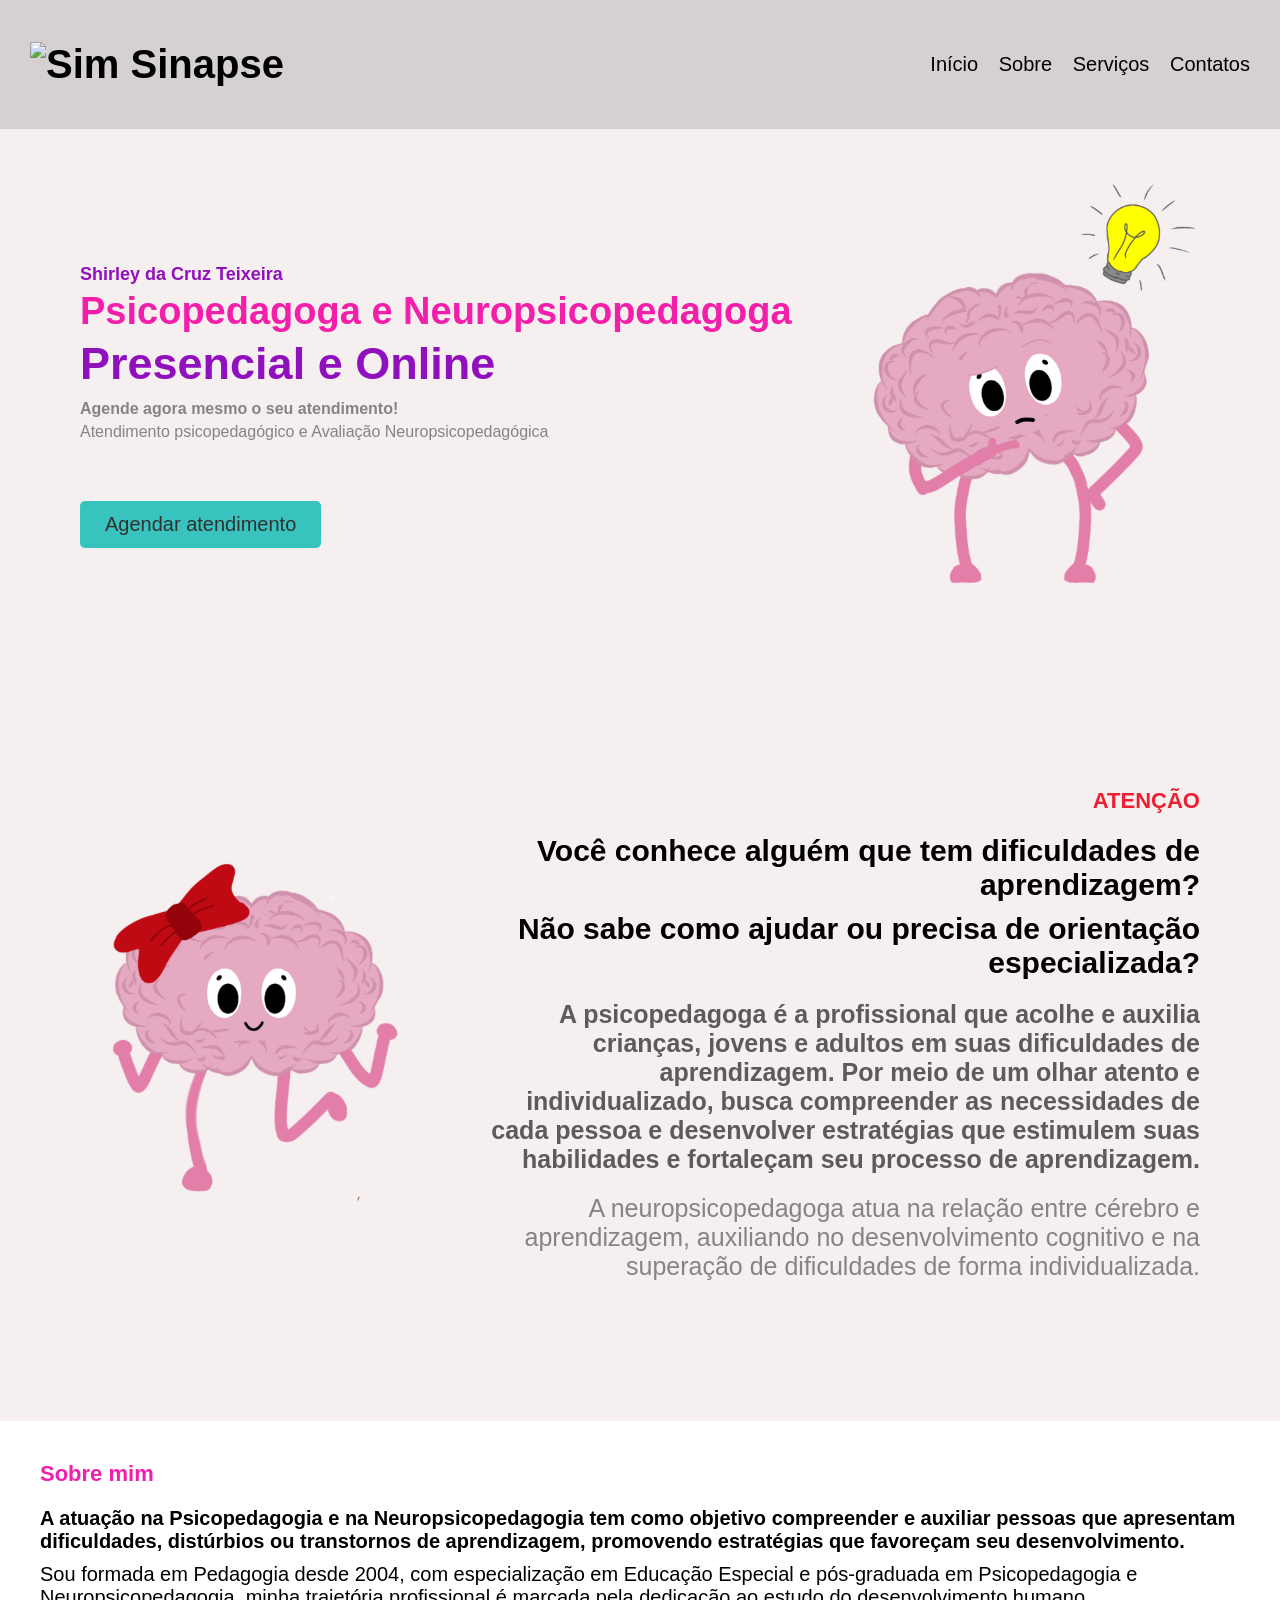
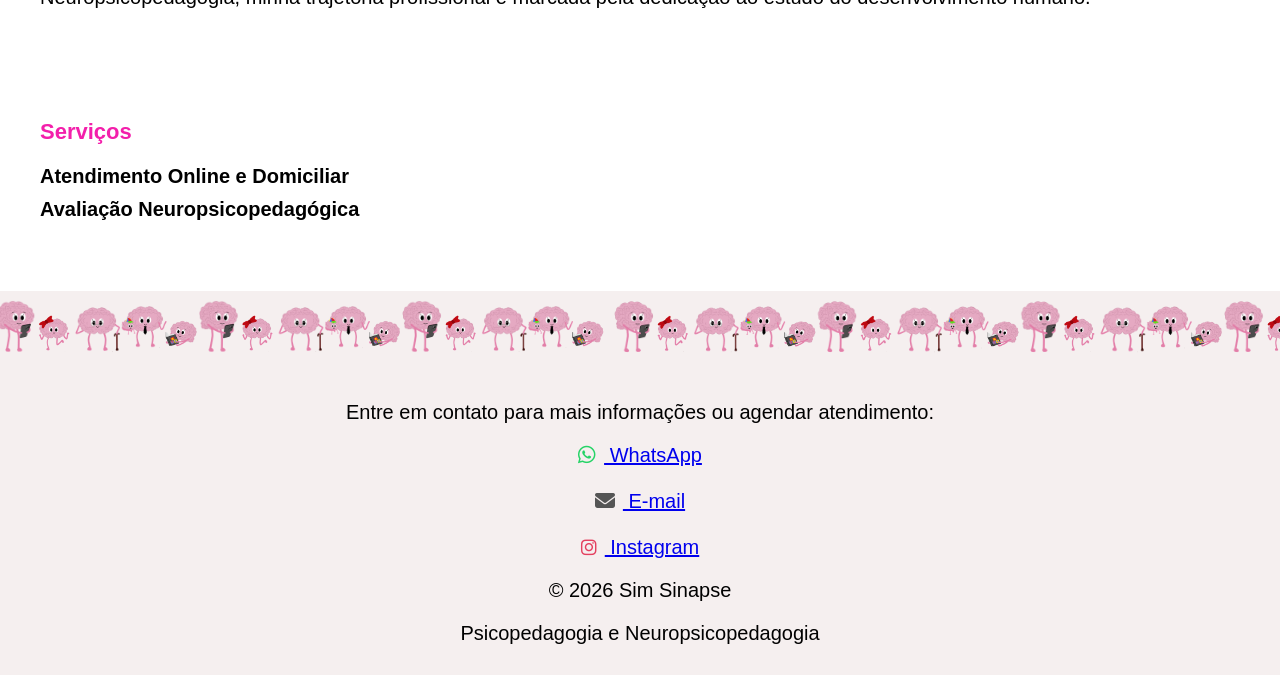
==== index.html @ 11de3b7a "Add files via upload" ====
<!DOCTYPE html> <!---- Declaração do tipo de documento, indicando que este é um documento HTML5 --> 
<html lang="pt-br"> <!-- Elemento raiz do documento HTML, com o atributo "lang" indicando que o idioma principal é o português do Brasil -->

<head> <!-- Cabeçalho do documento, onde são definidas as meta-informações e links para recursos externos que não aparecem diretamente na página -->
  <meta charset="UTF-8"> <!-- Define a codificação de caracteres como UTF-8 (pode usar acentos, cedilha, etc..) -->
  <title>Sim sinapse -  Psicopedagogia e Neuropsicopedagogia</title> <!-- Título da página, que aparece na aba do navegador --> 
  <link rel="stylesheet" href="style.css"> <!--  Link para o arquivo de estilo CSS, que define a aparência da página -->
  <meta name="viewport" content="width=device-width, initial-scale=1.0"> <!-- adapta o site ao tamanho da tela-->
  <meta name="description" content="Atendimento psicopedagógico com foco em estimulação cognitiva para crianças, jovens e adultos."> <!-- descrição que aparece nos resultados de busca do google-->
  <meta name="robots" content="index, follow"> <!-- instrução para os motores de busca indexarem a página e seguirem os links -->
  <link rel="icon" href="loguinho.png"> <!-- ícone que aparece na aba do navegador -->
  <link rel="stylesheet" href="https://cdnjs.cloudflare.com/ajax/libs/font-awesome/6.5.0/css/all.min.css"> <!-- link para a biblioteca de ícones Font Awesome, que permite usar ícones em toda a página -->
</head>

<body> <!-- Corpo do documento, onde o conteúdo visível da página é colocado -->

<header> <!-- Cabeçalho da página, geralmente contém o título e a navegação principal -->
  <h1> <img src="logo.png" alt="Sim Sinapse" class="logo"></h1>
  <nav> <!-- Elemento de navegação, que contém links para diferentes seções da página -->
    <a href="#home">Início</a> 
    <a href="#sobre">Sobre</a>
    <a href="#servicos">Serviços</a>
    <a href="#contato">Contatos</a>
  </nav>

  <div class="menu-icon" onclick="toggleMenu()"> <!-- Ícone de menu para dispositivos móveis, que chama a função "toggleMenu()" quando clicado -->
    ☰
  </div>
</header>

<section id="home" class="hero"> <!-- Seção principal da página, identificada pelo id "home", que pode ser acessada através do link de navegação -->
  <h1>Shirley da Cruz Teixeira</h1>
  <h2>Psicopedagoga e Neuropsicopedagoga</h2>
  <h3>Presencial e Online</h3>
  <h4>Agende agora mesmo o seu atendimento! </h4> <!-- Parágrafo de texto que incentiva os visitantes a agendar um atendimento -->
  <p>Atendimento psicopedagógico e Avaliação Neuropsicopedagógica </p>
  <a href="#contato" class="botao-agendar">Agendar atendimento</a> <!-- Parágrafo de texto que descreve os serviços oferecidos, seguido por um link para a seção de contato, estilizado como um botão -->
</section>

<section id="atencao" class="atencao">
  <h2>ATENÇÃO </h2>
  <h3>Você conhece alguém que tem dificuldades de aprendizagem? </h3>
  <h4>Não sabe como ajudar ou precisa de orientação especializada? </h4>
  <h5>A psicopedagoga é a profissional que acolhe e auxilia crianças, jovens e adultos em suas dificuldades de aprendizagem. Por meio de um olhar atento e individualizado, busca compreender as necessidades de cada pessoa e desenvolver estratégias que estimulem suas habilidades e fortaleçam seu processo de aprendizagem.</h5>
  <p>A neuropsicopedagoga atua na relação entre cérebro e aprendizagem, auxiliando no desenvolvimento cognitivo e na superação de dificuldades de forma individualizada.</p>
</section>
    
<div class="container-colunas">

 <section id="sobre" class="sobre">
  <h2>Sobre mim</h2>
  <h3>
  A atuação na Psicopedagogia e na Neuropsicopedagogia tem como objetivo compreender e auxiliar pessoas que apresentam dificuldades, distúrbios ou transtornos de aprendizagem, promovendo estratégias que favoreçam seu desenvolvimento.
  </h3>
  <p>
  Sou formada em Pedagogia desde 2004, com especialização em Educação Especial e pós-graduada em Psicopedagogia e Neuropsicopedagogia, minha trajetória profissional é marcada pela dedicação ao estudo do desenvolvimento humano.
  </p>
 </section>

 <section id="servicos" class="servico">
  <h2>Serviços</h2>
  <h3>Atendimento Online e Domiciliar</h3>
  <h4>Avaliação Neuropsicopedagógica</h4>
 </section>

</div>

<section id="contato" class="contato"></section>

<footer>
  <p>Entre em contato para mais informações ou agendar atendimento:</p>
    <a href="https://wa.me/5511989924814?text=Olá,%20vim%20pelo%20site%20Sim%20Sinapse" target="_blank">
    <i class="fa-brands fa-whatsapp"></i> WhatsApp
    </a>
      <br><br>
    <a href="mailto:yazurc@yahoo.com.br">
    <i class="fa-solid fa-envelope"></i> E-mail
    </a>
      <br><br>
    <a href="https://www.instagram.com/simsinapse" target="_blank">
    <i class="fa-brands fa-instagram"></i> Instagram
    </a>
  </section>
  <p>© 2026 Sim Sinapse</p>
  <p>Psicopedagogia e Neuropsicopedagogia</p>
</footer>

<script src="script.js"></script>

</body>
</html>
---- style.css ----
.logo{
  height:110px;
}

body{
  margin:0;
  font-family: Arial;
  font-size: 20px;
}

header{
  display:flex;
  justify-content:space-between;
  align-items:center;
  padding:15px 30px;
  background: #d5d1d1;
}

@media (max-width: 768px) {
  .hero, .atencao {
    padding: 60px 20px; /* menos espaço para caber na tela pequena */
  }

  .hero h1, .hero h2, .hero h3, .hero h4, .hero p {
    font-size: 14px; /* ajustar tamanho das fontes */
  }

  .atencao h2, .atencao h3, .atencao h4, .atencao h5, .atencao p {
    text-align: left; /* tirar alinhamento à direita */
    padding-left: 0; /* remover padding exagerado */
    font-size: 16px; /* ajustar fontes */
  }
}

.hero h1{
  font-size:18px;
  font-family: 'Helvetica', sans-serif;
  color:#9110be;
  margin-bottom:5px;
}

.hero h2{
  font-size:38px;
  font-family: Arial;
  font-weight:bold;
  color:#F31FAB;
  margin-top:0;
  margin-bottom:5px;
}

.hero h3{
  font-size:45px;
  font-family: Arial;
  font-weight:bold;
  color:#9110be;
  margin-top:0;
  margin-bottom:10px;
}

.hero h4{
  font-size:16px;
  font-family: 'Helvetica', sans-serif;
  color:rgb(132, 132, 132);
  margin-top:0;
  margin-bottom:5px;
}

.hero p{
  font-size:16px;
  font-family: 'Helvetica', sans-serif;
  color:rgb(132, 132, 132);
  margin-top:0;
  margin-bottom:20px;
}

.botao-agendar{
  background: rgb(57, 195, 190);
  color: rgb(49, 49, 49);
  padding: 12px 25px;
  text-decoration: none;
  border-radius: 5px;
  display: inline-block;
  margin-top: 40px;
}

.hero{
  background-image: url("fundo1.png");
  background-size: cover;
  background-position: center;
  padding:120px 80px;
}

@media (max-width:768px){
  .botao-agendar{
    width: 100%; /* botão ocupa toda largura */
    padding: 12px;
    font-size: 16px;
  }

  p, h1, h2, h3, h4, h5{
    font-size: 14px; /* ajusta fontes */
  }
}

.atencao h2{
  text-align: right;
  padding-left: 400px;
  font-size:22px;
  font-family: 'Helvetica', sans-serif;
  font-weight:bold;
  color:#EE1F31;
  margin-top:0;
  margin-bottom:20px;
}

.atencao h3{
  text-align: right;
  padding-left: 400px;
  font-size:30px;
  font-family: 'Helvetica', sans-serif;
  font-weight:bold;
  color:#000000;
  margin-top:0;
  margin-bottom:10px;
}

.atencao h4{
  text-align: right;
  padding-left: 400px;
  font-size:30px;
  font-family: 'Helvetica', sans-serif;
  font-weight: bold;
  color:#000000;
  margin-top:0;
  margin-bottom:20px;
}

.atencao h5{
  text-align: right;
  padding-left: 400px;
  font-size:25px;
  font-family: 'Helvetica', sans-serif;
  color:rgb(92, 91, 91);
  margin-top:0;
  margin-bottom:20px;
}

.atencao p{
  text-align: right;
  padding-left: 400px;
  font-size:25px;
  font-family: 'Helvetica', sans-serif;
  color:rgb(132, 132, 132);
  margin-top:0;
  margin-bottom:20px;
}

.atencao{
  background-image: url("fundo2.png");
  background-size: cover;
  background-position: center;
  padding:120px 80px;
}

@media (max-width: 768px) {
  .container-colunas {
    flex-direction: column; /* empilha as colunas */
    gap: 20px; /* diminui o espaço entre elas */
  }

  .sobre, .servico {
    width: 100%; /* cada coluna ocupa toda a largura */
    border-right: none; /* remove a linha vertical */
  }
}


.sobre h2{
  font-size:22px;
  font-family: 'Helvetica', sans-serif;
  font-weight:bold;
  color:#F31FaB;
  margin-top:0;
  margin-bottom:20px;
}

.sobre h3{
  font-size:20px;
  font-family: 'Helvetica', sans-serif;
  color:#000000;
  margin-top:0;
  margin-bottom:10px;
}

.sobre p{
  font-size:20px;
  font-family: 'Helvetica', sans-serif;
  color:#000000;
  margin-top:0;
  margin-bottom:30px;
}

.servico h2{
  font-size:22px;
  font-family: 'Helvetica', sans-serif;
  font-weight:bold;
  color:#F31FaB;
  margin-top:0;
  margin-bottom:20px;
}

.servico h3{
  font-size:20px;
  font-family: 'Helvetica', sans-serif;
  color:#000000;
  margin-top:0;
  margin-bottom:10px;
}

.servico h4{
  font-size:20px;
  font-family: 'Helvetica', sans-serif;
  color:#000000;
  margin-top:0;
  margin-bottom:30px;
}

nav a{
  color:rgb(0, 0, 0);
  margin-left:15px;
  text-decoration:none;
}

.menu-icon{
  font-size:30px;
  color:rgb(0, 0, 0);
  cursor:pointer;
  display:none;
}


@media (max-width:768px){ 

  nav{
    display:none;
    position:absolute;
    top:70px;
    right:0;
    background:#f5efef;
    flex-direction:column;
    width:200px;
  }

  nav a{
    padding:15px;
    border-bottom:1px solid #000000;
  }

  .menu-icon{
    display:block;
  }

}

section{
  padding:40px;
}

.contato{
  background-image: url("linha.png");
  background-size: cover;
  background-position: center;
}

.footer{
  font-size:10px;
  color:#000000;
  text-decoration:none;
  background:#f5efef;
}

.fa-whatsapp{
  color:#25D366;
  margin-right:8px;
}

.fa-envelope{
  margin-right:8px;
  color:#555;
}

.fa-instagram{
  color:#E4405F;
  margin-right:8px;
  font-size:18px;
}

footer{
  background:#f5efef;
  color:rgb(0, 0, 0);
  text-align:center;
  padding:10px;
}
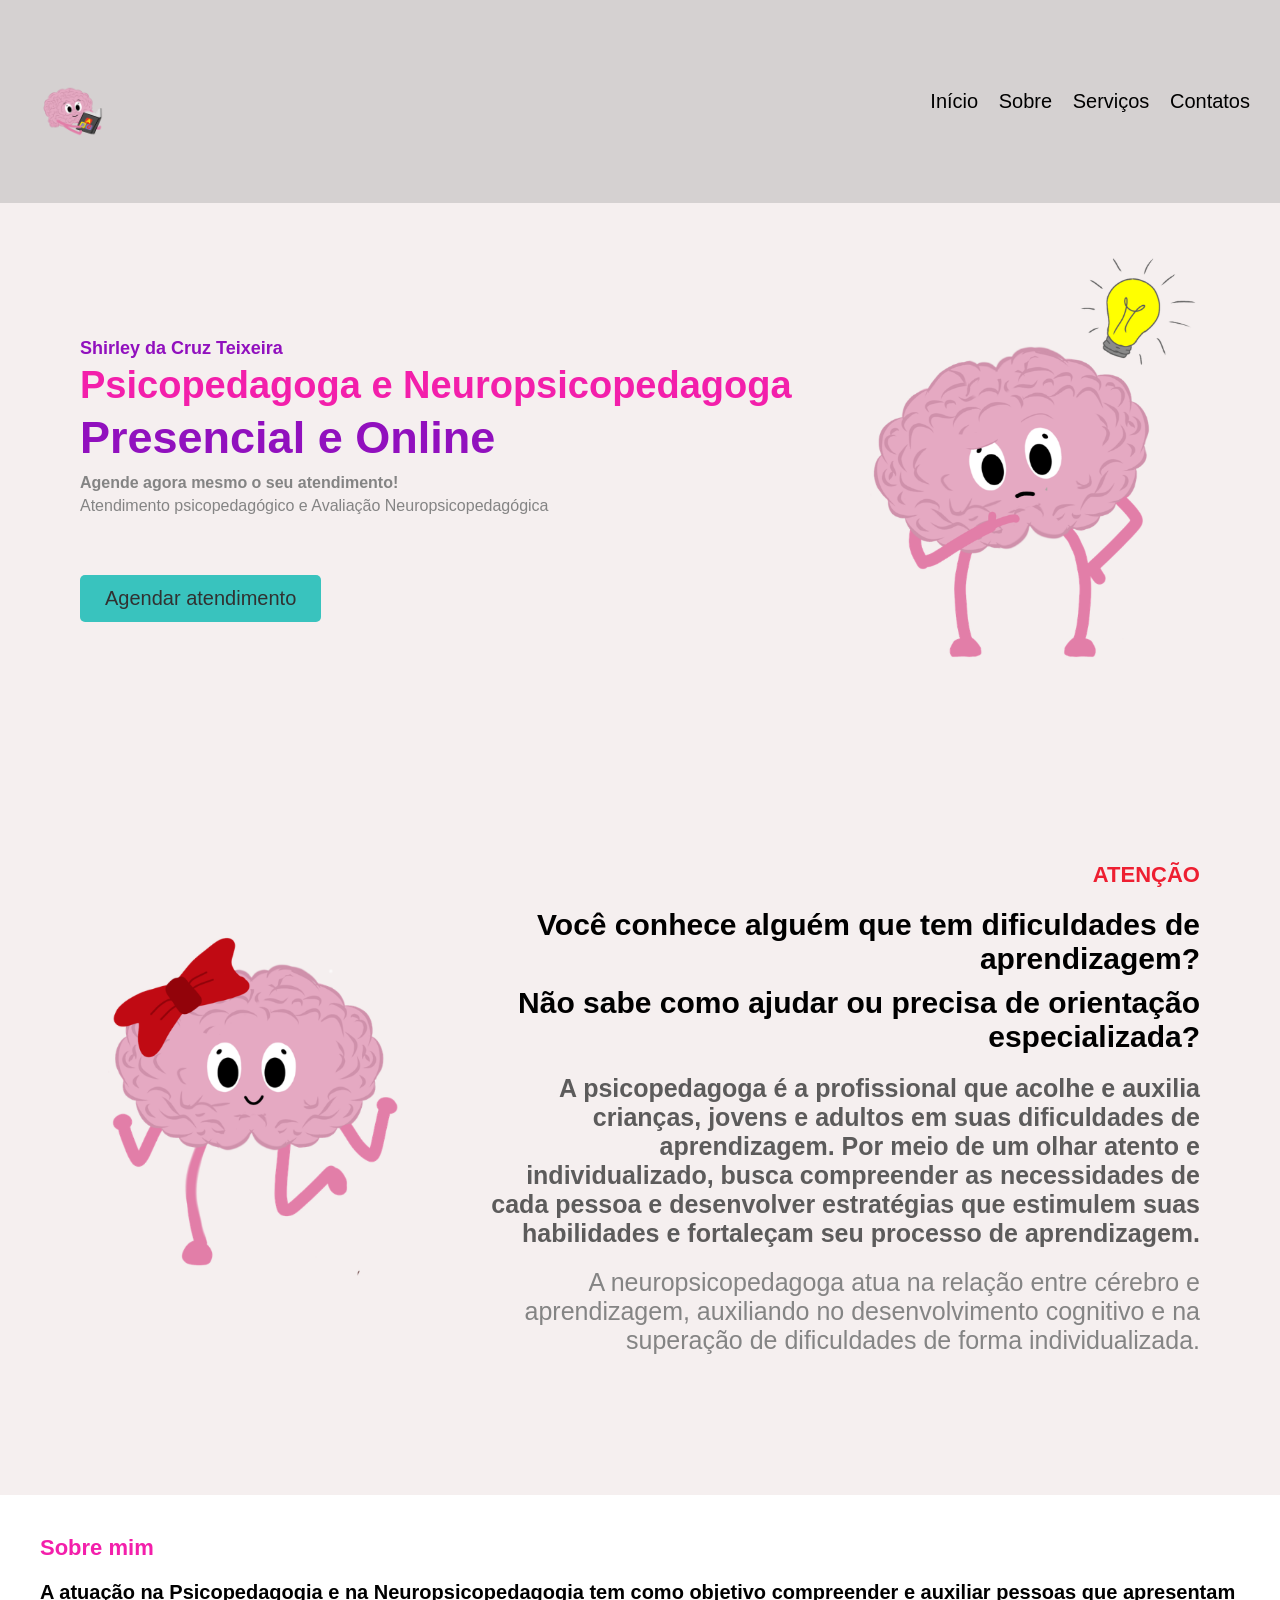
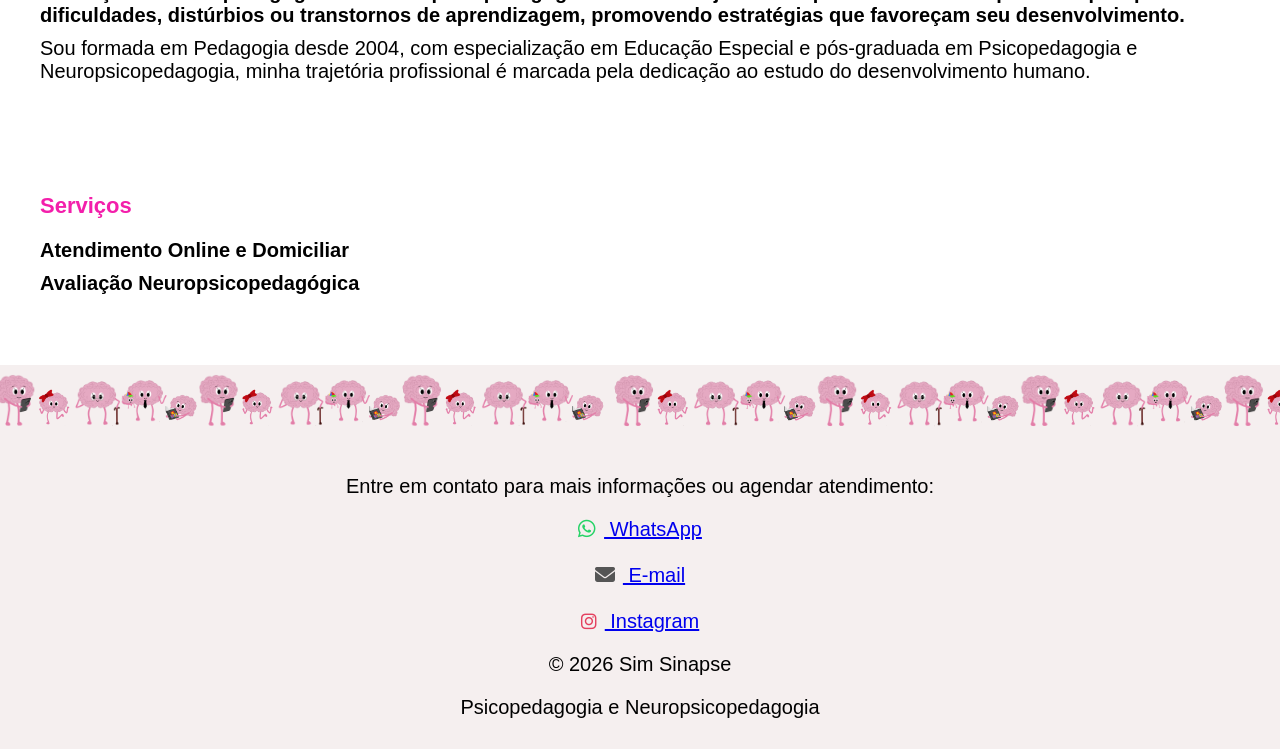
==== commit 31d35095: "Update index.html" ====
--- a/index.html
+++ b/index.html
@@ -15,7 +15,7 @@
 <body> <!-- Corpo do documento, onde o conteúdo visível da página é colocado -->
 
 <header> <!-- Cabeçalho da página, geralmente contém o título e a navegação principal -->
-  <h1> <img src="logo.png" alt="Sim Sinapse" class="logo"></h1>
+  <h1> <img src="loguinho.png" alt="Sim Sinapse" class="logo"></h1>
   <nav> <!-- Elemento de navegação, que contém links para diferentes seções da página -->
     <a href="#home">Início</a> 
     <a href="#sobre">Sobre</a>
@@ -88,4 +88,5 @@
 <script src="script.js"></script>
 
 </body>
-</html>+
+</html>
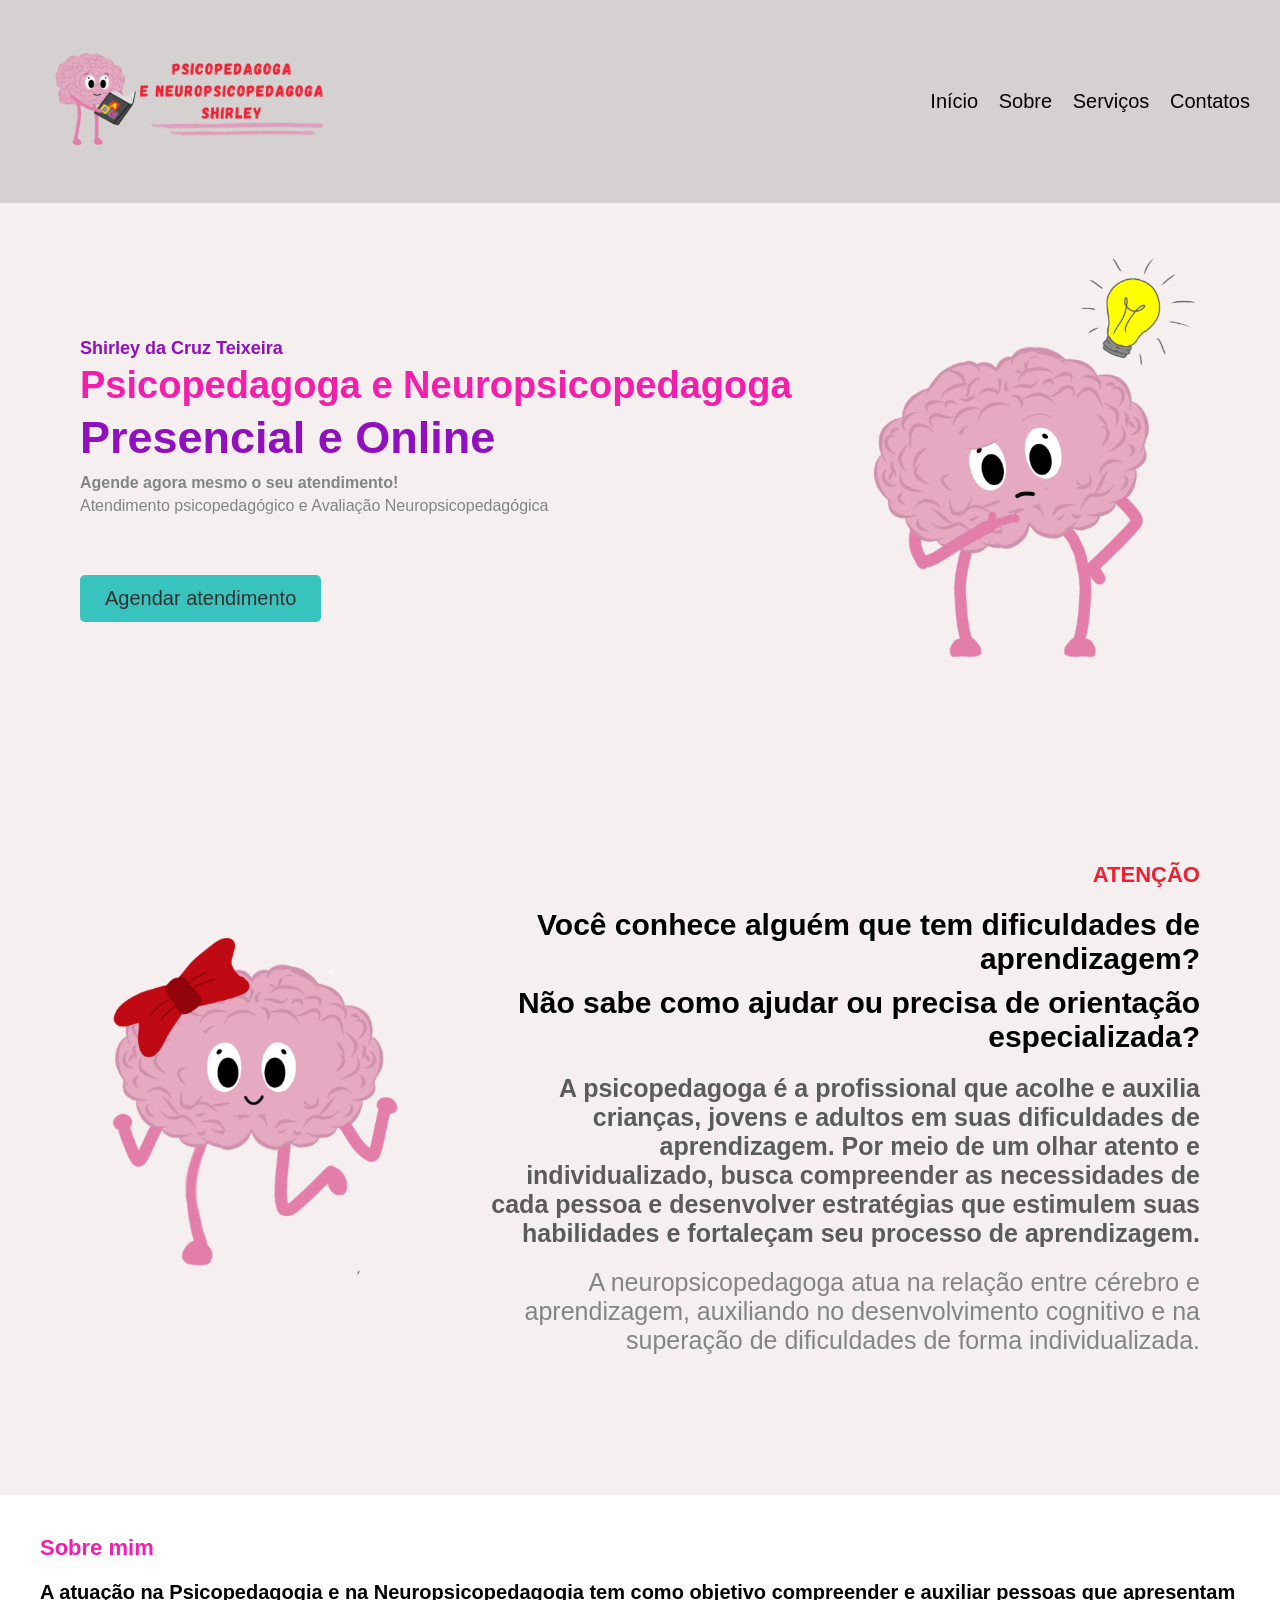
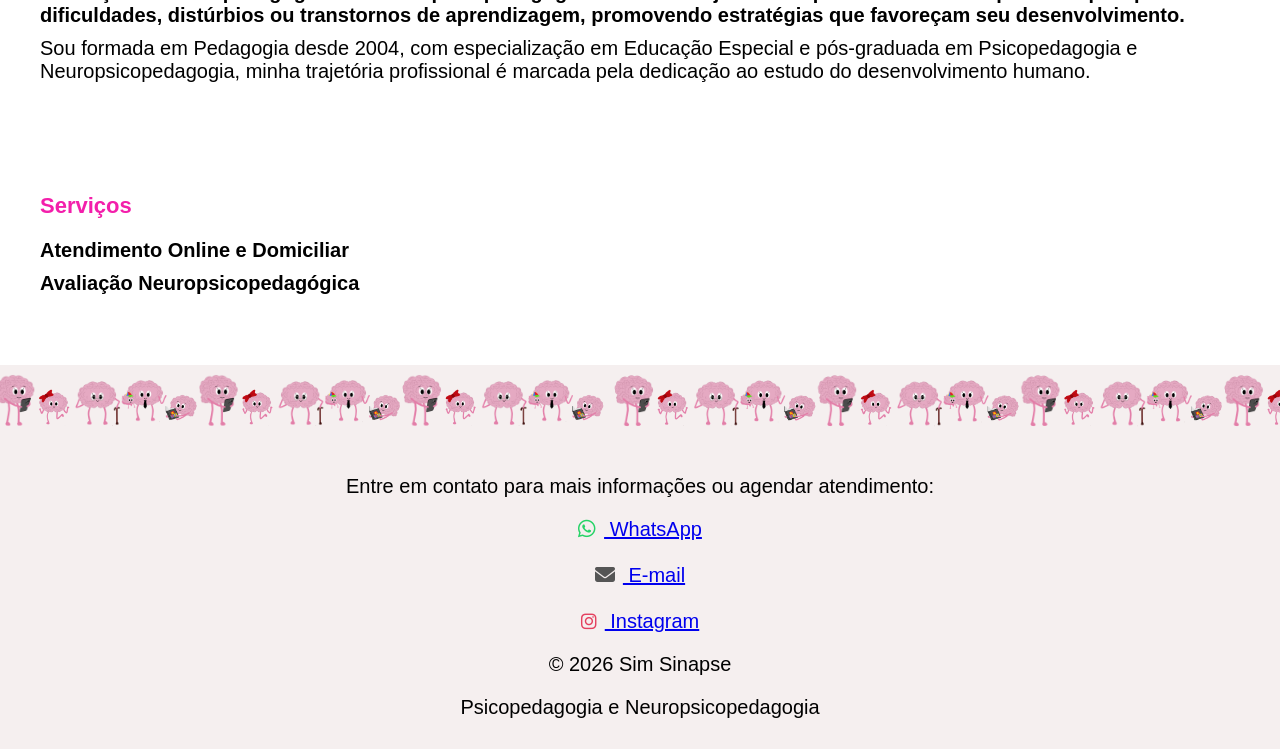
==== commit f3f57fd7: "Fix HTML structure and update logo image source" ====
--- a/index.html
+++ b/index.html
@@ -15,7 +15,7 @@
 <body> <!-- Corpo do documento, onde o conteúdo visível da página é colocado -->
 
 <header> <!-- Cabeçalho da página, geralmente contém o título e a navegação principal -->
-  <h1> <img src="loguinho.png" alt="Sim Sinapse" class="logo"></h1>
+  <h1> <img src="logo.png" alt="Sim Sinapse" class="logo"></h1>
   <nav> <!-- Elemento de navegação, que contém links para diferentes seções da página -->
     <a href="#home">Início</a> 
     <a href="#sobre">Sobre</a>
@@ -90,3 +90,4 @@
 </body>
 
 </html>
+
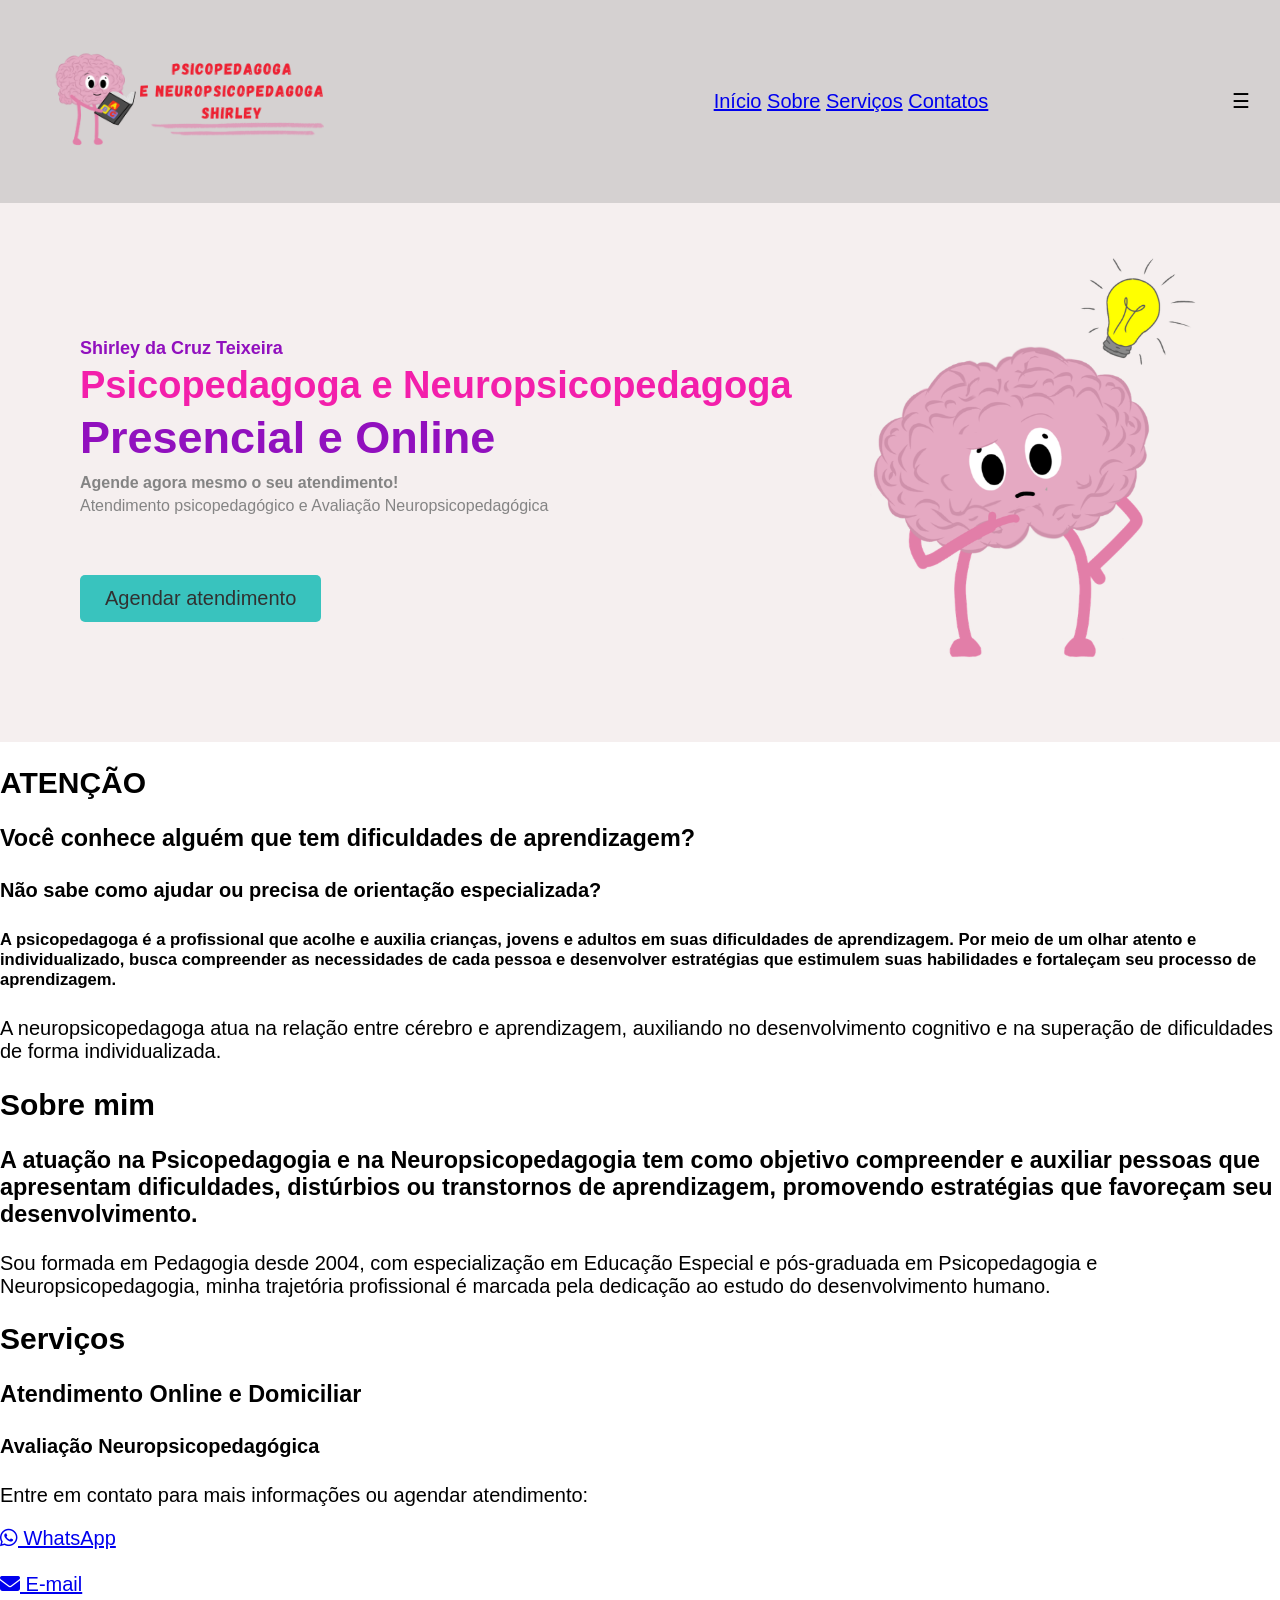
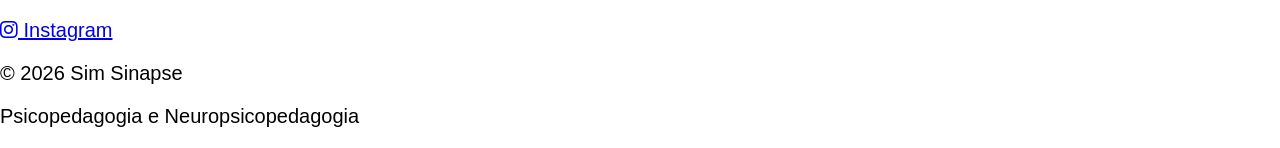
==== commit 7d737c7e: "Update index.html" ====
--- a/index.html
+++ b/index.html
@@ -38,6 +38,7 @@
 </section>
 
 <section id="atencao" class="atencao">
+  <div class="atencao-conteudo">
   <h2>ATENÇÃO </h2>
   <h3>Você conhece alguém que tem dificuldades de aprendizagem? </h3>
   <h4>Não sabe como ajudar ou precisa de orientação especializada? </h4>
--- a/style.css
+++ b/style.css
@@ -14,22 +14,6 @@
   align-items:center;
   padding:15px 30px;
   background: #d5d1d1;
-}
-
-@media (max-width: 768px) {
-  .hero, .atencao {
-    padding: 60px 20px; /* menos espaço para caber na tela pequena */
-  }
-
-  .hero h1, .hero h2, .hero h3, .hero h4, .hero p {
-    font-size: 14px; /* ajustar tamanho das fontes */
-  }
-
-  .atencao h2, .atencao h3, .atencao h4, .atencao h5, .atencao p {
-    text-align: left; /* tirar alinhamento à direita */
-    padding-left: 0; /* remover padding exagerado */
-    font-size: 16px; /* ajustar fontes */
-  }
 }
 
 .hero h1{
@@ -97,69 +81,76 @@
     font-size: 16px;
   }
 
-  p, h1, h2, h3, h4, h5{
-    font-size: 14px; /* ajusta fontes */
-  }
-}
-
-.atencao h2{
-  text-align: right;
-  padding-left: 400px;
-  font-size:22px;
-  font-family: 'Helvetica', sans-serif;
-  font-weight:bold;
-  color:#EE1F31;
-  margin-top:0;
-  margin-bottom:20px;
-}
-
-.atencao h3{
-  text-align: right;
-  padding-left: 400px;
-  font-size:30px;
-  font-family: 'Helvetica', sans-serif;
-  font-weight:bold;
-  color:#000000;
-  margin-top:0;
-  margin-bottom:10px;
-}
-
-.atencao h4{
-  text-align: right;
-  padding-left: 400px;
-  font-size:30px;
-  font-family: 'Helvetica', sans-serif;
-  font-weight: bold;
-  color:#000000;
-  margin-top:0;
-  margin-bottom:20px;
-}
-
-.atencao h5{
-  text-align: right;
-  padding-left: 400px;
-  font-size:25px;
-  font-family: 'Helvetica', sans-serif;
-  color:rgb(92, 91, 91);
-  margin-top:0;
-  margin-bottom:20px;
-}
-
-.atencao p{
-  text-align: right;
-  padding-left: 400px;
-  font-size:25px;
-  font-family: 'Helvetica', sans-serif;
-  color:rgb(132, 132, 132);
-  margin-top:0;
-  margin-bottom:20px;
-}
-
-.atencao{
+.atencao {
   background-image: url("fundo2.png");
   background-size: cover;
   background-position: center;
-  padding:120px 80px;
+  padding: 120px 80px;
+
+  display: flex;
+  justify-content: flex-end; /* joga tudo pra direita */
+}
+
+.atencao-conteudo {
+  max-width: 500px; /* controla largura do texto */
+  text-align: right;
+}
+
+.atencao h2 {
+  font-size: 22px;
+  font-family: 'Helvetica', sans-serif;
+  font-weight: bold;
+  color: #EE1F31;
+  margin-bottom: 20px;
+}
+
+.atencao h3 {
+  font-size: 30px;
+  font-family: 'Helvetica', sans-serif;
+  font-weight: bold;
+  color: #000;
+  margin-bottom: 10px;
+}
+
+.atencao h4 {
+  font-size: 30px;
+  font-family: 'Helvetica', sans-serif;
+  font-weight: bold;
+  color: #000;
+  margin-bottom: 20px;
+}
+
+.atencao h5 {
+  font-size: 25px;
+  font-family: 'Helvetica', sans-serif;
+  color: rgb(92, 91, 91);
+  margin-bottom: 20px;
+}
+
+.atencao p {
+  font-size: 20px;
+  font-family: 'Helvetica', sans-serif;
+  color: rgb(132, 132, 132);
+  margin-bottom: 20px;
+}
+
+@media (max-width: 768px) {
+  .atencao {
+    justify-content: center; 
+    padding: 60px 20px;
+  }
+
+  .atencao-conteudo {
+    text-align: center;
+  }
+
+  .atencao h2,
+  .atencao h3,
+  .atencao h4,
+  .atencao h5,
+  .atencao p {
+    font-size: 16px;
+  }
 }
 
 @media (max-width: 768px) {
